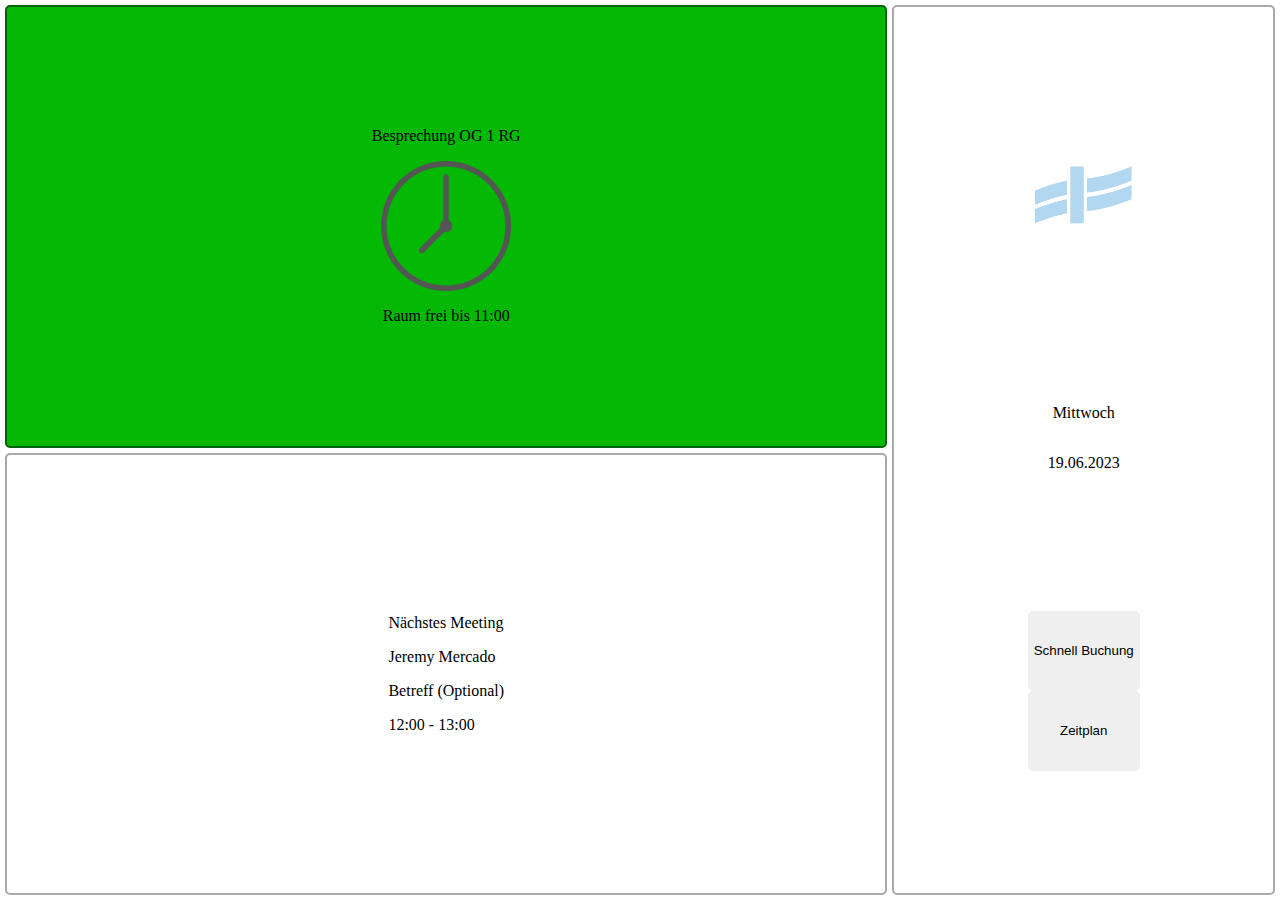
==== index.html @ 39d6f13c "Quick setup for the layout" ====
<!DOCTYPE html>
<html lang="en">
<head>
    <link rel="stylesheet" href="style.css">
    <meta charset="UTF-8">
    <meta name="viewport" content="width=device-width, initial-scale=1.0">
    <title>Prototyp</title>
</head>
<body>
    <div class="elements-container">
        <div class="info-container">
            <div class="actual-info">
                <p>
                    Besprechung OG 1 RG
                </p>
                <img src="img/clock.png" alt="A clock">
                <p>
                    Raum frei bis 11:00
                </p>    
            </div>
            <div class="next-booking-info">
                <div class="next-booking-info-text">
                    <p>Nächstes Meeting</p>
                    <p>Jeremy Mercado</p>
                    <p>Betreff (Optional)</p>
                    <p>12:00 - 13:00</p>
                </div>
            </div>
        </div>
        <div class="logo-text">
            <div>
                <img src="img/RG_Logo_Illustration.png" alt="Logo der Rietzler-Gruppe">
            </div>
            <p>Mittwoch</p>
            <p>19.06.2023</p>
            <div class="overview-buttons">
                <button>Schnell Buchung</button>
                <button>Zeitplan</button>
            </div>
        </div>
    </div>
</body>
</html>
---- style.css ----
/* *
{
    border: 1px solid red;
} */

html, body
{
    margin: 0;
    border: 0;
    height: 100vh;
}

.elements-container
{
    display: flex;
    height: 100%;
}

.info-container
{
    display: flex;
    flex-direction: column;
    flex: 70%;
}

.actual-info
{
    display: flex;
    box-sizing: border-box;
    flex-direction: column;
    justify-content: center;
    align-items: center;
    height: 50%;
    background-color: rgb(3, 185, 3);
    border-radius: 5px;
    border: 2px solid darkgreen;
    margin: 5px;
}

.actual-info img
{
    height: 130px;
}

.next-booking-info
{
    display: flex;
    box-sizing: border-box;
    flex-direction: column;
    justify-content: center;
    align-items: center;
    height: 50%;
    border-radius: 5px;
    border: 2px solid darkgray;
    margin: 0px 5px 5px 5px;
}

.next-booking-info-text
{
    align-self: center;
}

.logo-text
{
    display: flex;
    box-sizing: border-box;
    flex-direction: column;
    justify-content: center;
    align-items: center;
    flex: 30%;
    border-radius: 5px;
    border: 2px solid darkgray;
    margin: 5px 5px 5px 0px;
}

.logo-text div
{
    margin: auto auto;
}

.logo-text img
{
    height: 132px;
    width: 132px;
}

.logo-text p
{
    text-align: center;
}

.overview-buttons
{
    display: flex;
    flex-direction: column;

}

.overview-buttons button
{
    height: 80px;
    border: 0;
    border-radius: 5px;
}
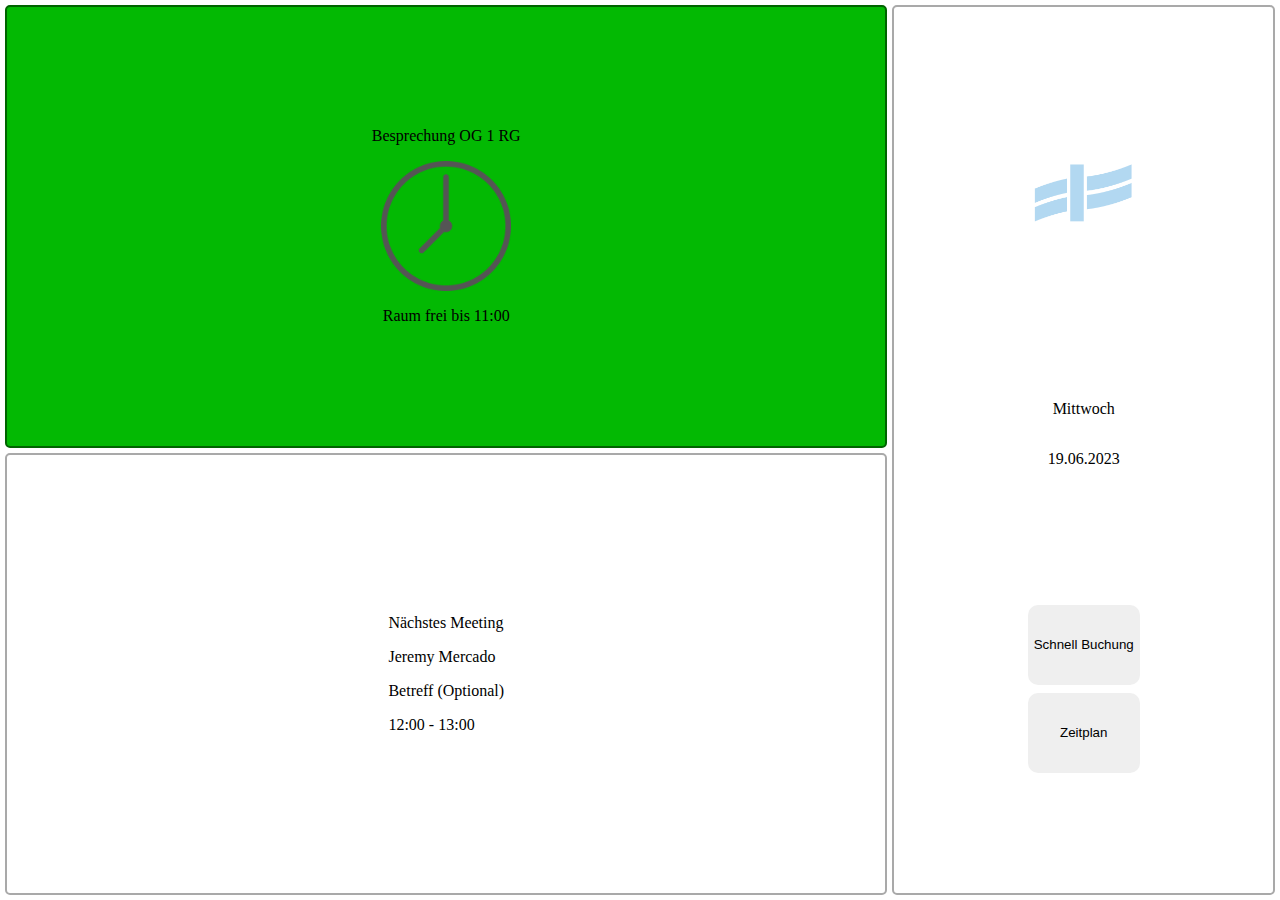
==== commit 373bcd9a: "Add directorys - Setup the layouts" ====
--- a/index.html
+++ b/index.html
@@ -2,6 +2,7 @@
 <html lang="en">
 <head>
     <link rel="stylesheet" href="style.css">
+    <script src="scripts/navigate.js"></script>
     <meta charset="UTF-8">
     <meta name="viewport" content="width=device-width, initial-scale=1.0">
     <title>Prototyp</title>
@@ -34,8 +35,8 @@
             <p>Mittwoch</p>
             <p>19.06.2023</p>
             <div class="overview-buttons">
-                <button>Schnell Buchung</button>
-                <button>Zeitplan</button>
+                <button id="quick-book-button">Schnell Buchung</button>
+                <button id="timeschedule-button">Zeitplan</button>
             </div>
         </div>
     </div>
--- a/style.css
+++ b/style.css
@@ -1,7 +1,8 @@
-/* *
+*
 {
-    border: 1px solid red;
-} */
+    /* border: 1px solid red; */
+    box-sizing: border-box;
+}
 
 html, body
 {
@@ -26,7 +27,6 @@
 .actual-info
 {
     display: flex;
-    box-sizing: border-box;
     flex-direction: column;
     justify-content: center;
     align-items: center;
@@ -45,7 +45,6 @@
 .next-booking-info
 {
     display: flex;
-    box-sizing: border-box;
     flex-direction: column;
     justify-content: center;
     align-items: center;
@@ -63,7 +62,6 @@
 .logo-text
 {
     display: flex;
-    box-sizing: border-box;
     flex-direction: column;
     justify-content: center;
     align-items: center;
@@ -93,12 +91,12 @@
 {
     display: flex;
     flex-direction: column;
-
+    gap: 8px;
 }
 
 .overview-buttons button
 {
     height: 80px;
     border: 0;
-    border-radius: 5px;
+    border-radius: 10px;
 }